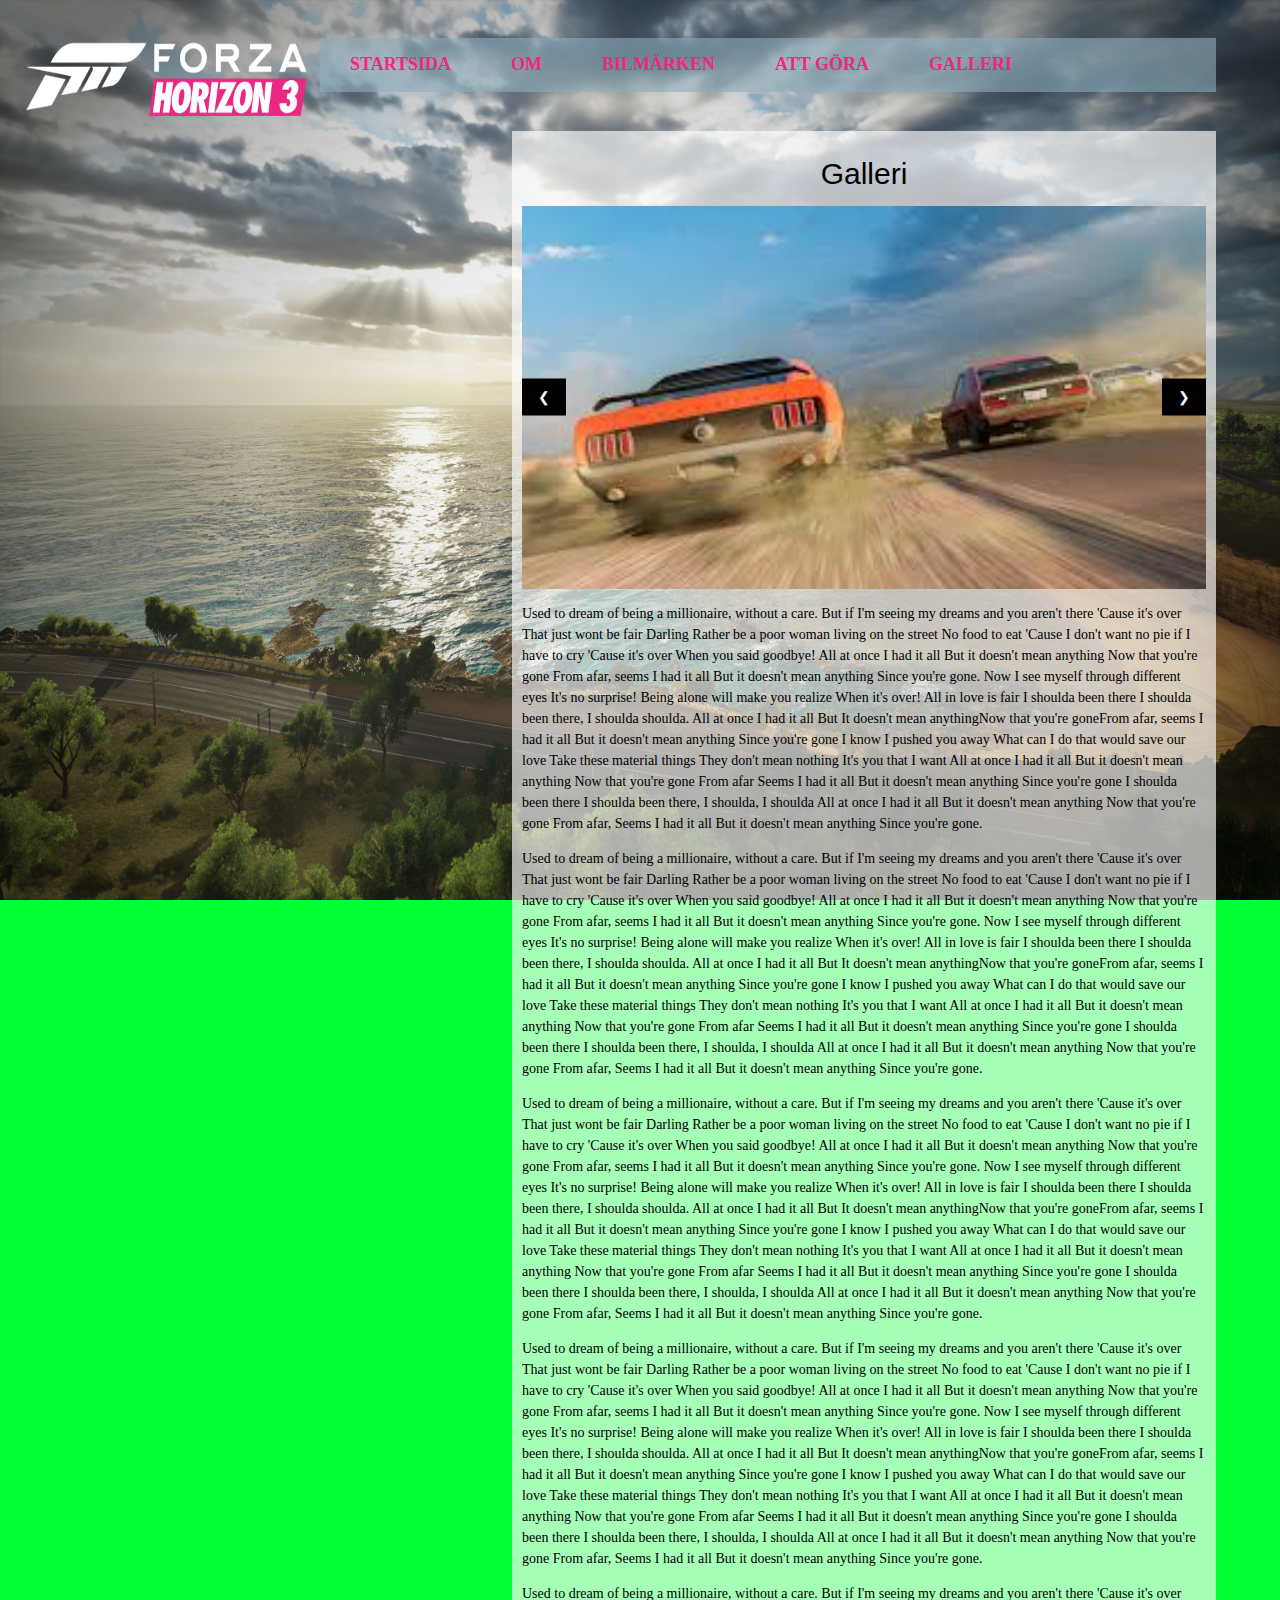
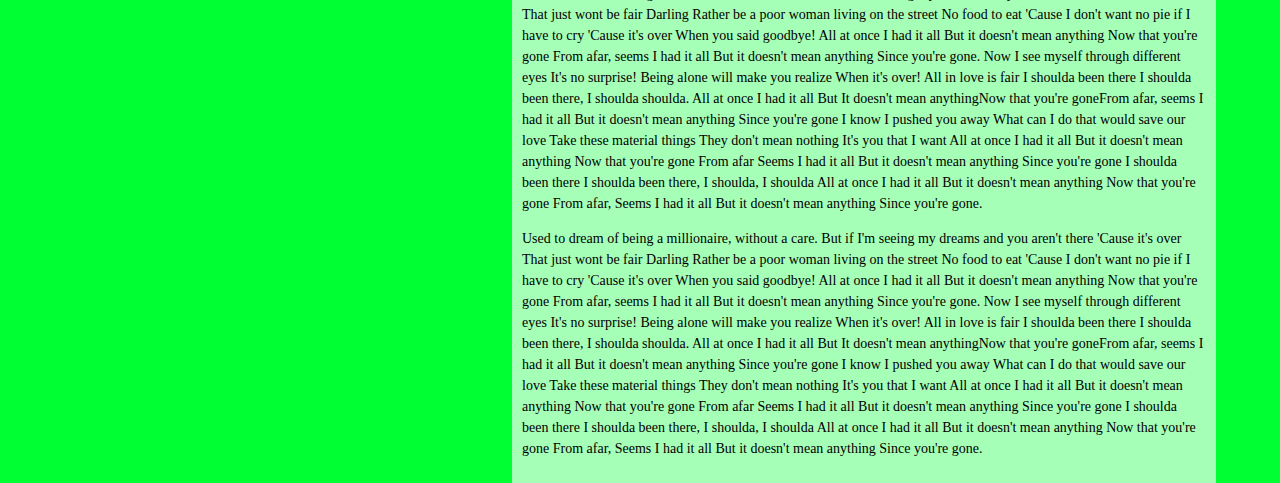
==== Forza/Index.html @ 7062d1fd "Add files via upload" ====
<!DOCTYPE html>
<html>
<head>
	<meta name="viewport" content="width=device-width,initial-scale=1.0,maximum-scale=1" />
    <meta name="viewport" content="width=device-width, initial-scale=1">
	<link rel="stylesheet" href="https://www.w3schools.com/w3css/4/w3.css">

<!--[if lt IE 9]>
<script src="http://html5shim.googlecode.com/svn/trunk/html5.js"></script>
<![endif]-->
    <meta charset="utf-8">
    <link href="Slutprojekt.css" rel="stylesheet" type="text/css">
    <title>Startsida</title>
</head>

<body>
	<div id="storbox">
    	<header>
            	<ul class="menu" id="meny">
  					<li><a href="#home">STARTSIDA</a></li>
  					<li><a href="#news">OM</a></li>
  					<li><a href="#contact">BILMÄRKEN</a></li>
  					<li><a href="#about">ATT GÖRA</a></li>
                	<li><a href="#about">GALLERI</a></li>
				</ul>
        </header>
        <article>
        	<h2><center>Galleri</center></h2>

			<div class="w3-content w3-display-container">
  				<img class="mySlides" src="Forza1.jpg" style="width:100%">
  				<img class="mySlides" src="Forza2.jpg" style="width:100%">
  				<img class="mySlides" src="Forza3.jpg" style="width:100%">

  				<button class="w3-button w3-black w3-display-left" onclick="plusDivs(-1)">&#10094;</button>
  				<button class="w3-button w3-black w3-display-right" onclick="plusDivs(1)">&#10095;</button>
			</div>

			<script>
				var slideIndex = 1;
				showDivs(slideIndex);

				function plusDivs(n) {
				  showDivs(slideIndex += n);
				}

				function showDivs(n) {
  				var i;
  				var x = document.getElementsByClassName("mySlides");
  				if (n > x.length) {slideIndex = 1}    
  				if (n < 1) {slideIndex = x.length}
  				for (i = 0; i < x.length; i++) {
  				   x[i].style.display = "none";  
  				}
  				x[slideIndex-1].style.display = "block";  
				}
			</script>

        
        
        
        
        
        
        
        
        
        
        
        <p>Used to dream of being a millionaire, without a care. But if I'm seeing my dreams and you aren't there 'Cause it's over That just wont be fair Darling Rather be a poor woman living on the street No food to eat 'Cause I don't want no pie if I have to cry 'Cause it's over When you said goodbye! All at once I had it all But it doesn't mean anything Now that you're gone From afar, seems I had it all But it doesn't mean anything Since you're gone. Now I see myself through different eyes It's no surprise! Being alone will make you realize When it's over! All in love is fair I shoulda been there I shoulda been there, I shoulda shoulda. All at once I had it all But It doesn't mean anythingNow that you're goneFrom afar, seems I had it all But it doesn't mean anything Since you're gone I know I pushed you away What can I do that would save our love Take these material things They don't mean nothing It's you that I want All at once I had it all But it doesn't mean anything Now that you're gone From afar Seems I had it all But it doesn't mean anything Since you're gone I shoulda been there I shoulda been there, I shoulda, I shoulda All at once I had it all But it doesn't mean anything Now that you're gone From afar, Seems I had it all But it doesn't mean anything Since you're gone.</p>
<p>Used to dream of being a millionaire, without a care. But if I'm seeing my dreams and you aren't there 'Cause it's over That just wont be fair Darling Rather be a poor woman living on the street No food to eat 'Cause I don't want no pie if I have to cry 'Cause it's over When you said goodbye! All at once I had it all But it doesn't mean anything Now that you're gone From afar, seems I had it all But it doesn't mean anything Since you're gone. Now I see myself through different eyes It's no surprise! Being alone will make you realize When it's over! All in love is fair I shoulda been there I shoulda been there, I shoulda shoulda. All at once I had it all But It doesn't mean anythingNow that you're goneFrom afar, seems I had it all But it doesn't mean anything Since you're gone I know I pushed you away What can I do that would save our love Take these material things They don't mean nothing It's you that I want All at once I had it all But it doesn't mean anything Now that you're gone From afar Seems I had it all But it doesn't mean anything Since you're gone I shoulda been there I shoulda been there, I shoulda, I shoulda All at once I had it all But it doesn't mean anything Now that you're gone From afar, Seems I had it all But it doesn't mean anything Since you're gone.</p>
<p>Used to dream of being a millionaire, without a care. But if I'm seeing my dreams and you aren't there 'Cause it's over That just wont be fair Darling Rather be a poor woman living on the street No food to eat 'Cause I don't want no pie if I have to cry 'Cause it's over When you said goodbye! All at once I had it all But it doesn't mean anything Now that you're gone From afar, seems I had it all But it doesn't mean anything Since you're gone. Now I see myself through different eyes It's no surprise! Being alone will make you realize When it's over! All in love is fair I shoulda been there I shoulda been there, I shoulda shoulda. All at once I had it all But It doesn't mean anythingNow that you're goneFrom afar, seems I had it all But it doesn't mean anything Since you're gone I know I pushed you away What can I do that would save our love Take these material things They don't mean nothing It's you that I want All at once I had it all But it doesn't mean anything Now that you're gone From afar Seems I had it all But it doesn't mean anything Since you're gone I shoulda been there I shoulda been there, I shoulda, I shoulda All at once I had it all But it doesn't mean anything Now that you're gone From afar, Seems I had it all But it doesn't mean anything Since you're gone.</p>
<p>Used to dream of being a millionaire, without a care. But if I'm seeing my dreams and you aren't there 'Cause it's over That just wont be fair Darling Rather be a poor woman living on the street No food to eat 'Cause I don't want no pie if I have to cry 'Cause it's over When you said goodbye! All at once I had it all But it doesn't mean anything Now that you're gone From afar, seems I had it all But it doesn't mean anything Since you're gone. Now I see myself through different eyes It's no surprise! Being alone will make you realize When it's over! All in love is fair I shoulda been there I shoulda been there, I shoulda shoulda. All at once I had it all But It doesn't mean anythingNow that you're goneFrom afar, seems I had it all But it doesn't mean anything Since you're gone I know I pushed you away What can I do that would save our love Take these material things They don't mean nothing It's you that I want All at once I had it all But it doesn't mean anything Now that you're gone From afar Seems I had it all But it doesn't mean anything Since you're gone I shoulda been there I shoulda been there, I shoulda, I shoulda All at once I had it all But it doesn't mean anything Now that you're gone From afar, Seems I had it all But it doesn't mean anything Since you're gone.</p>
<p>Used to dream of being a millionaire, without a care. But if I'm seeing my dreams and you aren't there 'Cause it's over That just wont be fair Darling Rather be a poor woman living on the street No food to eat 'Cause I don't want no pie if I have to cry 'Cause it's over When you said goodbye! All at once I had it all But it doesn't mean anything Now that you're gone From afar, seems I had it all But it doesn't mean anything Since you're gone. Now I see myself through different eyes It's no surprise! Being alone will make you realize When it's over! All in love is fair I shoulda been there I shoulda been there, I shoulda shoulda. All at once I had it all But It doesn't mean anythingNow that you're goneFrom afar, seems I had it all But it doesn't mean anything Since you're gone I know I pushed you away What can I do that would save our love Take these material things They don't mean nothing It's you that I want All at once I had it all But it doesn't mean anything Now that you're gone From afar Seems I had it all But it doesn't mean anything Since you're gone I shoulda been there I shoulda been there, I shoulda, I shoulda All at once I had it all But it doesn't mean anything Now that you're gone From afar, Seems I had it all But it doesn't mean anything Since you're gone.</p>
<p>Used to dream of being a millionaire, without a care. But if I'm seeing my dreams and you aren't there 'Cause it's over That just wont be fair Darling Rather be a poor woman living on the street No food to eat 'Cause I don't want no pie if I have to cry 'Cause it's over When you said goodbye! All at once I had it all But it doesn't mean anything Now that you're gone From afar, seems I had it all But it doesn't mean anything Since you're gone. Now I see myself through different eyes It's no surprise! Being alone will make you realize When it's over! All in love is fair I shoulda been there I shoulda been there, I shoulda shoulda. All at once I had it all But It doesn't mean anythingNow that you're goneFrom afar, seems I had it all But it doesn't mean anything Since you're gone I know I pushed you away What can I do that would save our love Take these material things They don't mean nothing It's you that I want All at once I had it all But it doesn't mean anything Now that you're gone From afar Seems I had it all But it doesn't mean anything Since you're gone I shoulda been there I shoulda been there, I shoulda, I shoulda All at once I had it all But it doesn't mean anything Now that you're gone From afar, Seems I had it all But it doesn't mean anything Since you're gone.</p>
        	<section>
            </section>
        </article>
    </div>
</body>
</html>
---- Forza/Slutprojekt.css ----
@charset "utf-8";
/* CSS Document */
body{
	background-color:#0F3;
	font-family:gadugi;
	font-size:14px;
	padding:0;
	margin:0;
}

#storbox{
	background-image:url(Forza_4K.jpg);
	background-attachment:fixed;
	background-size:100% 100%;
	background-repeat:no-repeat;
	width:100%;
	min-height:100%;
	position:absolute;
}
header{
	float:left;
	width:70%;
 	height:54px;
	margin-bottom:3%;
	margin-top:3%;
	margin-left:25%;
}

#meny{
	background-color:rgba(141,173,190,0.6);
	width:100%;
	height:100%;
}

article{
	clear:both;
	background-color:rgba(255,255,255,0.65);
	width:55%;
	min-height:60%;
	margin-left:40%;
	overflow:auto;
	padding:10px;
}
section{
	background-color:#03F;
	width:50%;
	height:60%;
}

ul.menu {
	list-style-type: none;
    margin: 0;
    padding: 0;
    overflow:visible;
    background-color: #333333;
}

ul.menu li {
	float:left;
}

ul.menu li a {
    display: block;
	color:rgba(236,41,130,1);
	font-weight:600;
    text-align: center;
	font-size:18px;
    padding: 13px 30px;
    text-decoration: none;
	overflow:hidden;
}

ul.menu li a:hover:not(.active) {background-color:#09F;}


@media screen and (max-width: 1000px){ 
    ul.menu li {
		float: none;
	}
}
@media screen and (max-width: 1000px){ 
    header {
		margin:2%;
		float:none;
		width:95%;
		height:265px;
	}
}
@media screen and (max-width: 1000px){ 
    article {
		margin:2%;
		float:none;
		width:95%;
	}
}
@media screen and (max-width: 1000px){ 
    #storbox {
		background-image:url(Forza_Mobile.jpg);
	}
}
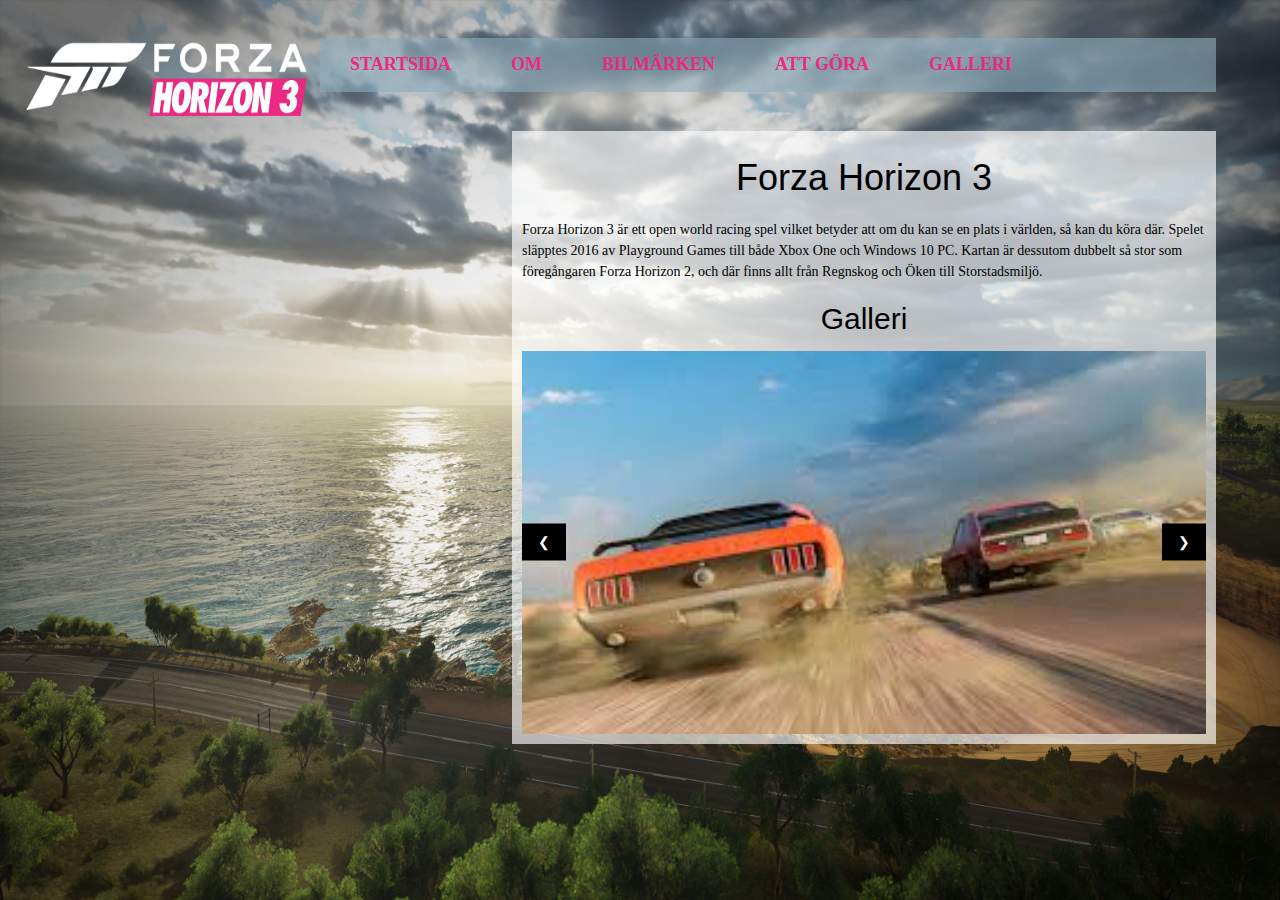
==== commit 991ca416: "Update Index.html" ====
--- a/Forza/Index.html
+++ b/Forza/Index.html
@@ -17,15 +17,18 @@
 	<div id="storbox">
     	<header>
             	<ul class="menu" id="meny">
-  					<li><a href="#home">STARTSIDA</a></li>
-  					<li><a href="#news">OM</a></li>
-  					<li><a href="#contact">BILMÄRKEN</a></li>
+  					<li><a href="Index.html">STARTSIDA</a></li>
+  					<li><a href="Om.html">OM</a></li>
+  					<li><a href="Bilmärken.html">BILMÄRKEN</a></li>
   					<li><a href="#about">ATT GÖRA</a></li>
                 	<li><a href="#about">GALLERI</a></li>
 				</ul>
         </header>
         <article>
-        	<h2><center>Galleri</center></h2>
+        	<center><h1>Forza Horizon 3</h1></center>
+            <p>	Forza Horizon 3 är ett open world racing spel vilket betyder att om du kan se en plats i världen, så kan du köra där. Spelet släpptes 2016 av Playground Games till både Xbox One och 											 				Windows 10 PC. Kartan är dessutom dubbelt så stor som föregångaren Forza Horizon 2, och där finns allt från Regnskog och Öken till Storstadsmiljö.
+			</p>
+            <h2><center>Galleri</center></h2>
 
 			<div class="w3-content w3-display-container">
   				<img class="mySlides" src="Forza1.jpg" style="width:100%">
@@ -55,24 +58,6 @@
   				x[slideIndex-1].style.display = "block";  
 				}
 			</script>
-
-        
-        
-        
-        
-        
-        
-        
-        
-        
-        
-        
-        <p>Used to dream of being a millionaire, without a care. But if I'm seeing my dreams and you aren't there 'Cause it's over That just wont be fair Darling Rather be a poor woman living on the street No food to eat 'Cause I don't want no pie if I have to cry 'Cause it's over When you said goodbye! All at once I had it all But it doesn't mean anything Now that you're gone From afar, seems I had it all But it doesn't mean anything Since you're gone. Now I see myself through different eyes It's no surprise! Being alone will make you realize When it's over! All in love is fair I shoulda been there I shoulda been there, I shoulda shoulda. All at once I had it all But It doesn't mean anythingNow that you're goneFrom afar, seems I had it all But it doesn't mean anything Since you're gone I know I pushed you away What can I do that would save our love Take these material things They don't mean nothing It's you that I want All at once I had it all But it doesn't mean anything Now that you're gone From afar Seems I had it all But it doesn't mean anything Since you're gone I shoulda been there I shoulda been there, I shoulda, I shoulda All at once I had it all But it doesn't mean anything Now that you're gone From afar, Seems I had it all But it doesn't mean anything Since you're gone.</p>
-<p>Used to dream of being a millionaire, without a care. But if I'm seeing my dreams and you aren't there 'Cause it's over That just wont be fair Darling Rather be a poor woman living on the street No food to eat 'Cause I don't want no pie if I have to cry 'Cause it's over When you said goodbye! All at once I had it all But it doesn't mean anything Now that you're gone From afar, seems I had it all But it doesn't mean anything Since you're gone. Now I see myself through different eyes It's no surprise! Being alone will make you realize When it's over! All in love is fair I shoulda been there I shoulda been there, I shoulda shoulda. All at once I had it all But It doesn't mean anythingNow that you're goneFrom afar, seems I had it all But it doesn't mean anything Since you're gone I know I pushed you away What can I do that would save our love Take these material things They don't mean nothing It's you that I want All at once I had it all But it doesn't mean anything Now that you're gone From afar Seems I had it all But it doesn't mean anything Since you're gone I shoulda been there I shoulda been there, I shoulda, I shoulda All at once I had it all But it doesn't mean anything Now that you're gone From afar, Seems I had it all But it doesn't mean anything Since you're gone.</p>
-<p>Used to dream of being a millionaire, without a care. But if I'm seeing my dreams and you aren't there 'Cause it's over That just wont be fair Darling Rather be a poor woman living on the street No food to eat 'Cause I don't want no pie if I have to cry 'Cause it's over When you said goodbye! All at once I had it all But it doesn't mean anything Now that you're gone From afar, seems I had it all But it doesn't mean anything Since you're gone. Now I see myself through different eyes It's no surprise! Being alone will make you realize When it's over! All in love is fair I shoulda been there I shoulda been there, I shoulda shoulda. All at once I had it all But It doesn't mean anythingNow that you're goneFrom afar, seems I had it all But it doesn't mean anything Since you're gone I know I pushed you away What can I do that would save our love Take these material things They don't mean nothing It's you that I want All at once I had it all But it doesn't mean anything Now that you're gone From afar Seems I had it all But it doesn't mean anything Since you're gone I shoulda been there I shoulda been there, I shoulda, I shoulda All at once I had it all But it doesn't mean anything Now that you're gone From afar, Seems I had it all But it doesn't mean anything Since you're gone.</p>
-<p>Used to dream of being a millionaire, without a care. But if I'm seeing my dreams and you aren't there 'Cause it's over That just wont be fair Darling Rather be a poor woman living on the street No food to eat 'Cause I don't want no pie if I have to cry 'Cause it's over When you said goodbye! All at once I had it all But it doesn't mean anything Now that you're gone From afar, seems I had it all But it doesn't mean anything Since you're gone. Now I see myself through different eyes It's no surprise! Being alone will make you realize When it's over! All in love is fair I shoulda been there I shoulda been there, I shoulda shoulda. All at once I had it all But It doesn't mean anythingNow that you're goneFrom afar, seems I had it all But it doesn't mean anything Since you're gone I know I pushed you away What can I do that would save our love Take these material things They don't mean nothing It's you that I want All at once I had it all But it doesn't mean anything Now that you're gone From afar Seems I had it all But it doesn't mean anything Since you're gone I shoulda been there I shoulda been there, I shoulda, I shoulda All at once I had it all But it doesn't mean anything Now that you're gone From afar, Seems I had it all But it doesn't mean anything Since you're gone.</p>
-<p>Used to dream of being a millionaire, without a care. But if I'm seeing my dreams and you aren't there 'Cause it's over That just wont be fair Darling Rather be a poor woman living on the street No food to eat 'Cause I don't want no pie if I have to cry 'Cause it's over When you said goodbye! All at once I had it all But it doesn't mean anything Now that you're gone From afar, seems I had it all But it doesn't mean anything Since you're gone. Now I see myself through different eyes It's no surprise! Being alone will make you realize When it's over! All in love is fair I shoulda been there I shoulda been there, I shoulda shoulda. All at once I had it all But It doesn't mean anythingNow that you're goneFrom afar, seems I had it all But it doesn't mean anything Since you're gone I know I pushed you away What can I do that would save our love Take these material things They don't mean nothing It's you that I want All at once I had it all But it doesn't mean anything Now that you're gone From afar Seems I had it all But it doesn't mean anything Since you're gone I shoulda been there I shoulda been there, I shoulda, I shoulda All at once I had it all But it doesn't mean anything Now that you're gone From afar, Seems I had it all But it doesn't mean anything Since you're gone.</p>
-<p>Used to dream of being a millionaire, without a care. But if I'm seeing my dreams and you aren't there 'Cause it's over That just wont be fair Darling Rather be a poor woman living on the street No food to eat 'Cause I don't want no pie if I have to cry 'Cause it's over When you said goodbye! All at once I had it all But it doesn't mean anything Now that you're gone From afar, seems I had it all But it doesn't mean anything Since you're gone. Now I see myself through different eyes It's no surprise! Being alone will make you realize When it's over! All in love is fair I shoulda been there I shoulda been there, I shoulda shoulda. All at once I had it all But It doesn't mean anythingNow that you're goneFrom afar, seems I had it all But it doesn't mean anything Since you're gone I know I pushed you away What can I do that would save our love Take these material things They don't mean nothing It's you that I want All at once I had it all But it doesn't mean anything Now that you're gone From afar Seems I had it all But it doesn't mean anything Since you're gone I shoulda been there I shoulda been there, I shoulda, I shoulda All at once I had it all But it doesn't mean anything Now that you're gone From afar, Seems I had it all But it doesn't mean anything Since you're gone.</p>
         	<section>
             </section>
         </article>
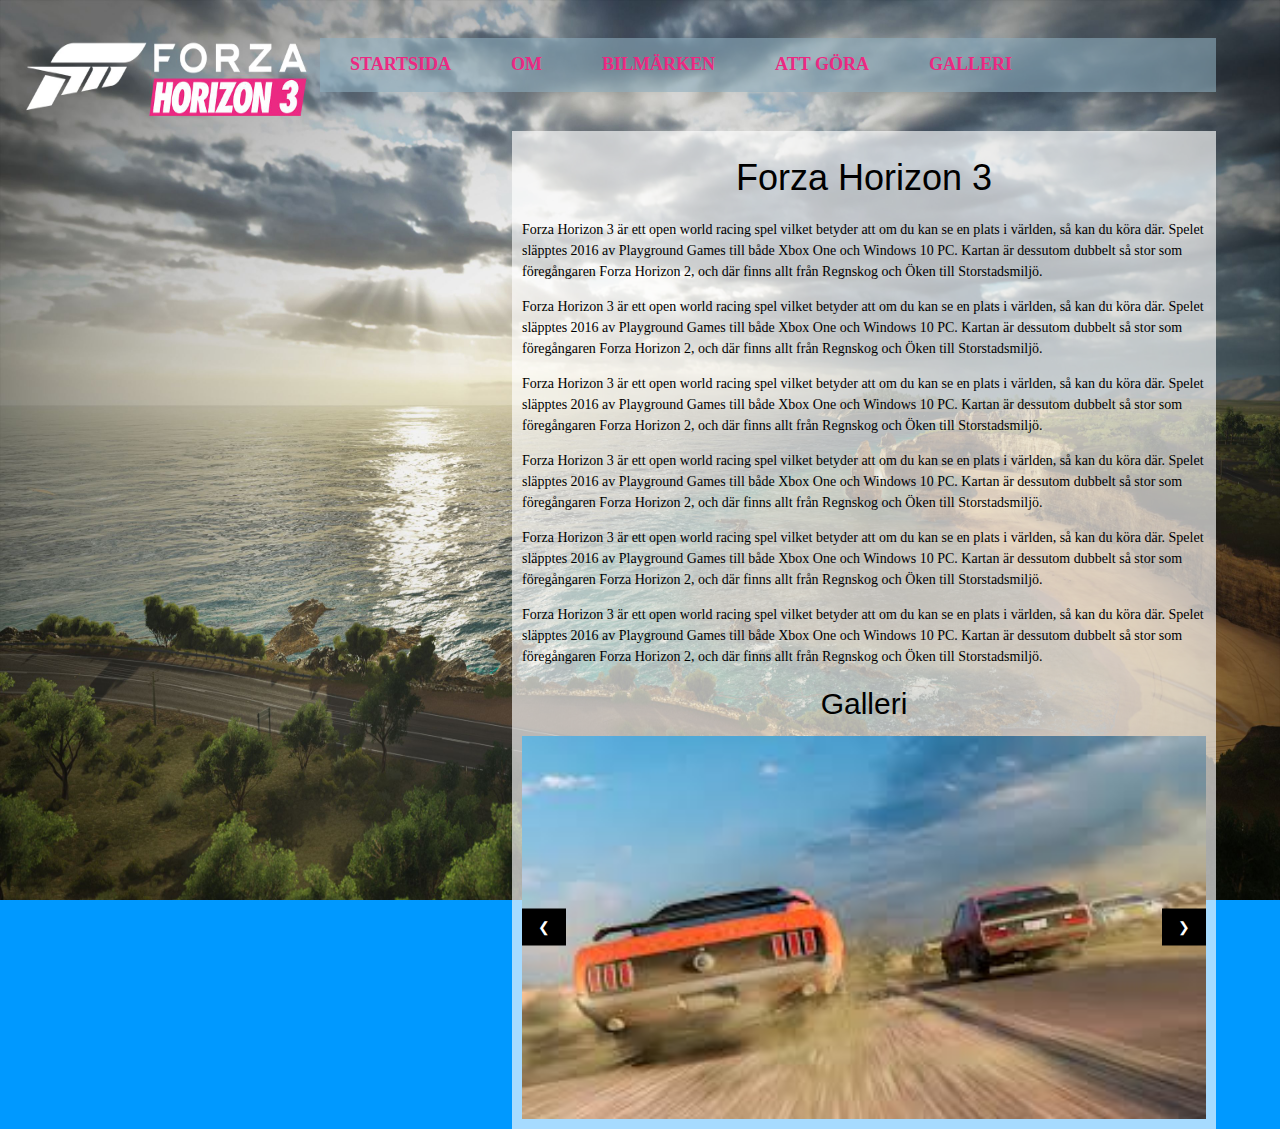
==== commit d6e11a1b: "Update Index.html" ====
--- a/Forza/Index.html
+++ b/Forza/Index.html
@@ -27,6 +27,16 @@
         <article>
         	<center><h1>Forza Horizon 3</h1></center>
             <p>	Forza Horizon 3 är ett open world racing spel vilket betyder att om du kan se en plats i världen, så kan du köra där. Spelet släpptes 2016 av Playground Games till både Xbox One och 											 				Windows 10 PC. Kartan är dessutom dubbelt så stor som föregångaren Forza Horizon 2, och där finns allt från Regnskog och Öken till Storstadsmiljö.
+			</p>
+		<p>	Forza Horizon 3 är ett open world racing spel vilket betyder att om du kan se en plats i världen, så kan du köra där. Spelet släpptes 2016 av Playground Games till både Xbox One och 											 				Windows 10 PC. Kartan är dessutom dubbelt så stor som föregångaren Forza Horizon 2, och där finns allt från Regnskog och Öken till Storstadsmiljö.
+			</p>
+		<p>	Forza Horizon 3 är ett open world racing spel vilket betyder att om du kan se en plats i världen, så kan du köra där. Spelet släpptes 2016 av Playground Games till både Xbox One och 											 				Windows 10 PC. Kartan är dessutom dubbelt så stor som föregångaren Forza Horizon 2, och där finns allt från Regnskog och Öken till Storstadsmiljö.
+			</p>
+		<p>	Forza Horizon 3 är ett open world racing spel vilket betyder att om du kan se en plats i världen, så kan du köra där. Spelet släpptes 2016 av Playground Games till både Xbox One och 											 				Windows 10 PC. Kartan är dessutom dubbelt så stor som föregångaren Forza Horizon 2, och där finns allt från Regnskog och Öken till Storstadsmiljö.
+			</p>
+		<p>	Forza Horizon 3 är ett open world racing spel vilket betyder att om du kan se en plats i världen, så kan du köra där. Spelet släpptes 2016 av Playground Games till både Xbox One och 											 				Windows 10 PC. Kartan är dessutom dubbelt så stor som föregångaren Forza Horizon 2, och där finns allt från Regnskog och Öken till Storstadsmiljö.
+			</p>
+		<p>	Forza Horizon 3 är ett open world racing spel vilket betyder att om du kan se en plats i världen, så kan du köra där. Spelet släpptes 2016 av Playground Games till både Xbox One och 											 				Windows 10 PC. Kartan är dessutom dubbelt så stor som föregångaren Forza Horizon 2, och där finns allt från Regnskog och Öken till Storstadsmiljö.
 			</p>
             <h2><center>Galleri</center></h2>
 
--- a/Forza/Slutprojekt.css
+++ b/Forza/Slutprojekt.css
@@ -1,7 +1,7 @@
 @charset "utf-8";
 /* CSS Document */
 body{
-	background-color:#0F3;
+	background-color:#09F;
 	font-family:gadugi;
 	font-size:14px;
 	padding:0;
@@ -96,5 +96,6 @@
 @media screen and (max-width: 1000px){ 
     #storbox {
 		background-image:url(Forza_Mobile.jpg);
+		background-size:100% auto;
 	}
-}+}
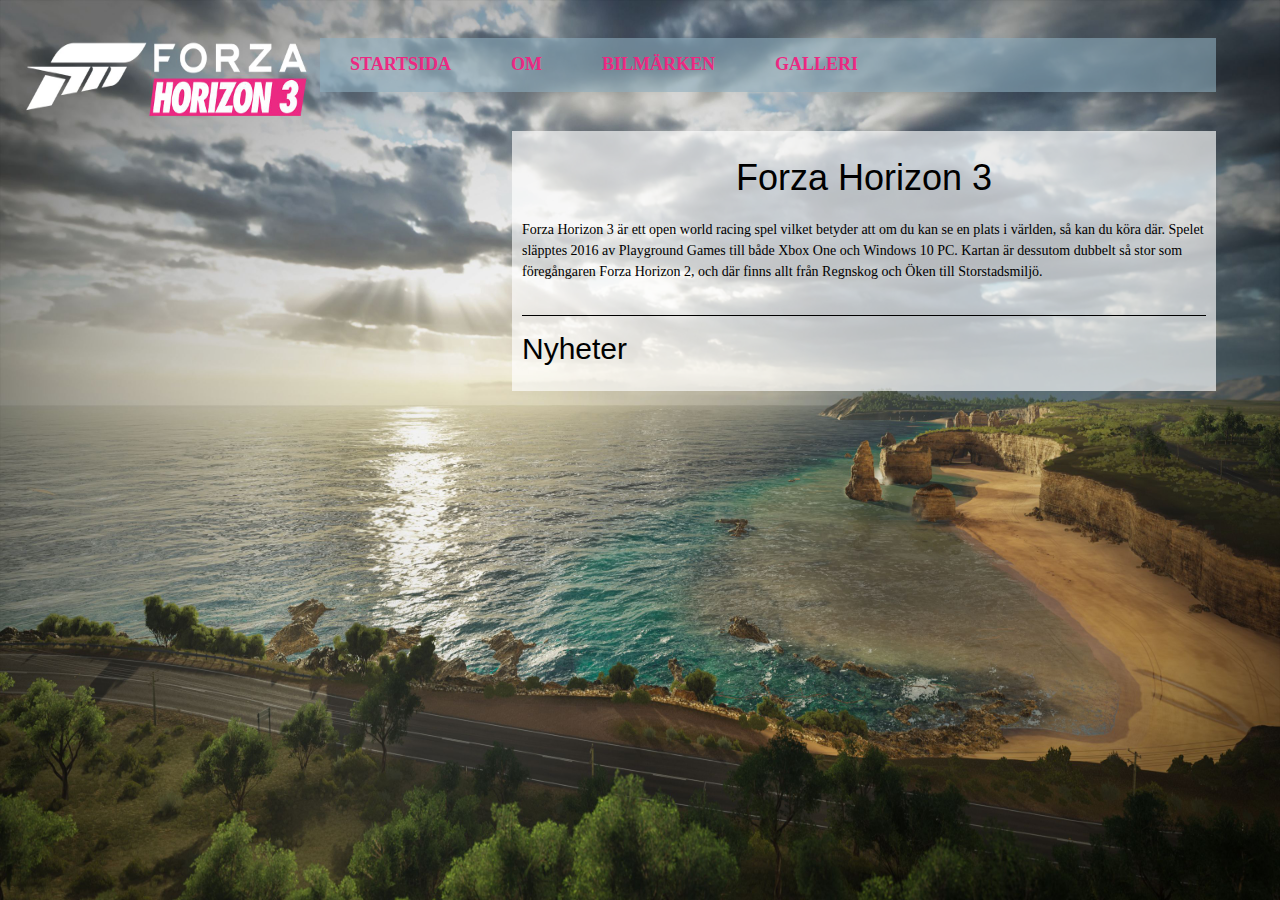
==== commit cfa7b80b: "Add files via upload" ====
--- a/Forza/Index.html
+++ b/Forza/Index.html
@@ -20,57 +20,16 @@
   					<li><a href="Index.html">STARTSIDA</a></li>
   					<li><a href="Om.html">OM</a></li>
   					<li><a href="Bilmärken.html">BILMÄRKEN</a></li>
-  					<li><a href="#about">ATT GÖRA</a></li>
-                	<li><a href="#about">GALLERI</a></li>
+                	<li><a href="Galleri.html">GALLERI</a></li>
 				</ul>
         </header>
         <article>
         	<center><h1>Forza Horizon 3</h1></center>
-            <p>	Forza Horizon 3 är ett open world racing spel vilket betyder att om du kan se en plats i världen, så kan du köra där. Spelet släpptes 2016 av Playground Games till både Xbox One och 											 				Windows 10 PC. Kartan är dessutom dubbelt så stor som föregångaren Forza Horizon 2, och där finns allt från Regnskog och Öken till Storstadsmiljö.
-			</p>
-		<p>	Forza Horizon 3 är ett open world racing spel vilket betyder att om du kan se en plats i världen, så kan du köra där. Spelet släpptes 2016 av Playground Games till både Xbox One och 											 				Windows 10 PC. Kartan är dessutom dubbelt så stor som föregångaren Forza Horizon 2, och där finns allt från Regnskog och Öken till Storstadsmiljö.
-			</p>
-		<p>	Forza Horizon 3 är ett open world racing spel vilket betyder att om du kan se en plats i världen, så kan du köra där. Spelet släpptes 2016 av Playground Games till både Xbox One och 											 				Windows 10 PC. Kartan är dessutom dubbelt så stor som föregångaren Forza Horizon 2, och där finns allt från Regnskog och Öken till Storstadsmiljö.
-			</p>
-		<p>	Forza Horizon 3 är ett open world racing spel vilket betyder att om du kan se en plats i världen, så kan du köra där. Spelet släpptes 2016 av Playground Games till både Xbox One och 											 				Windows 10 PC. Kartan är dessutom dubbelt så stor som föregångaren Forza Horizon 2, och där finns allt från Regnskog och Öken till Storstadsmiljö.
-			</p>
-		<p>	Forza Horizon 3 är ett open world racing spel vilket betyder att om du kan se en plats i världen, så kan du köra där. Spelet släpptes 2016 av Playground Games till både Xbox One och 											 				Windows 10 PC. Kartan är dessutom dubbelt så stor som föregångaren Forza Horizon 2, och där finns allt från Regnskog och Öken till Storstadsmiljö.
-			</p>
-		<p>	Forza Horizon 3 är ett open world racing spel vilket betyder att om du kan se en plats i världen, så kan du köra där. Spelet släpptes 2016 av Playground Games till både Xbox One och 											 				Windows 10 PC. Kartan är dessutom dubbelt så stor som föregångaren Forza Horizon 2, och där finns allt från Regnskog och Öken till Storstadsmiljö.
-			</p>
-            <h2><center>Galleri</center></h2>
-
-			<div class="w3-content w3-display-container">
-  				<img class="mySlides" src="Forza1.jpg" style="width:100%">
-  				<img class="mySlides" src="Forza2.jpg" style="width:100%">
-  				<img class="mySlides" src="Forza3.jpg" style="width:100%">
-
-  				<button class="w3-button w3-black w3-display-left" onclick="plusDivs(-1)">&#10094;</button>
-  				<button class="w3-button w3-black w3-display-right" onclick="plusDivs(1)">&#10095;</button>
-			</div>
-
-			<script>
-				var slideIndex = 1;
-				showDivs(slideIndex);
-
-				function plusDivs(n) {
-				  showDivs(slideIndex += n);
-				}
-
-				function showDivs(n) {
-  				var i;
-  				var x = document.getElementsByClassName("mySlides");
-  				if (n > x.length) {slideIndex = 1}    
-  				if (n < 1) {slideIndex = x.length}
-  				for (i = 0; i < x.length; i++) {
-  				   x[i].style.display = "none";  
-  				}
-  				x[slideIndex-1].style.display = "block";  
-				}
-			</script>
-        	<section>
-            </section>
+            <p>Forza Horizon 3 är ett open world racing spel vilket betyder att om du kan se en plats i världen, så kan du köra där. Spelet släpptes 2016 av Playground Games till både Xbox One och 											 			Windows 10 PC. Kartan är dessutom dubbelt så stor som föregångaren Forza Horizon 2, och där finns allt från Regnskog och Öken till Storstadsmiljö.</p>
+            <div id="linje"></div>
+            
+            <h2>Nyheter</h2>
         </article>
     </div>
 </body>
-</html>
+</html>--- a/Forza/Slutprojekt.css
+++ b/Forza/Slutprojekt.css
@@ -70,30 +70,92 @@
 	overflow:hidden;
 }
 
-ul.menu li a:hover:not(.active) {background-color:#09F;}
+ul.menu li a:hover:not(.active) {
+	background-color:#09F;
+}
+
+button.accordion {
+    background-color:rgba(141,173,190,0.6);
+    color:#000;
+    cursor: pointer;
+    padding: 10px;
+    width: 100%;
+    border: none;
+    text-align: center;
+    outline: none;
+    font-size: 20px;
+    transition: 0.4s;
+}
+
+button.accordion.active, button.accordion:hover {
+    background-color:#DDD;
+}
+
+div.panel {
+    padding: 0 18px;
+    background-color:rgba(255,255,255,0.2);
+    max-height: 0;
+    overflow: hidden;
+    transition: max-height 0.2s ease-out;
+}
+
+#trailer{
+	width:60vw;
+	height:calc(60vw*(9/16));
+}
+
+#linje{
+	width:100%;
+	height:20px;
+	border-bottom:1px solid black;
+}
+
+#Audi{
+	width:7%;
+	}
+
+#Chevrolet{
+	width:7%;
+	}
+
+#BMW{
+	width:4%;
+	}
+
+#Porsche{
+	width:4%;
+	}
+
+#Reliant{
+	width:8%;
+}
+
+#Volvo{
+	width:5%;
+}
 
 
-@media screen and (max-width: 1000px){ 
+@media screen and (max-width: 800px){ 
     ul.menu li {
 		float: none;
 	}
 }
-@media screen and (max-width: 1000px){ 
+@media screen and (max-width: 800px){  
     header {
 		margin:2%;
 		float:none;
 		width:95%;
-		height:265px;
+		height:212px;
 	}
 }
-@media screen and (max-width: 1000px){ 
+@media screen and (max-width: 800px){ 
     article {
 		margin:2%;
 		float:none;
 		width:95%;
 	}
 }
-@media screen and (max-width: 1000px){ 
+@media screen and (max-width: 800px){ 
     #storbox {
 		background-image:url(Forza_Mobile.jpg);
 		background-size:100% auto;
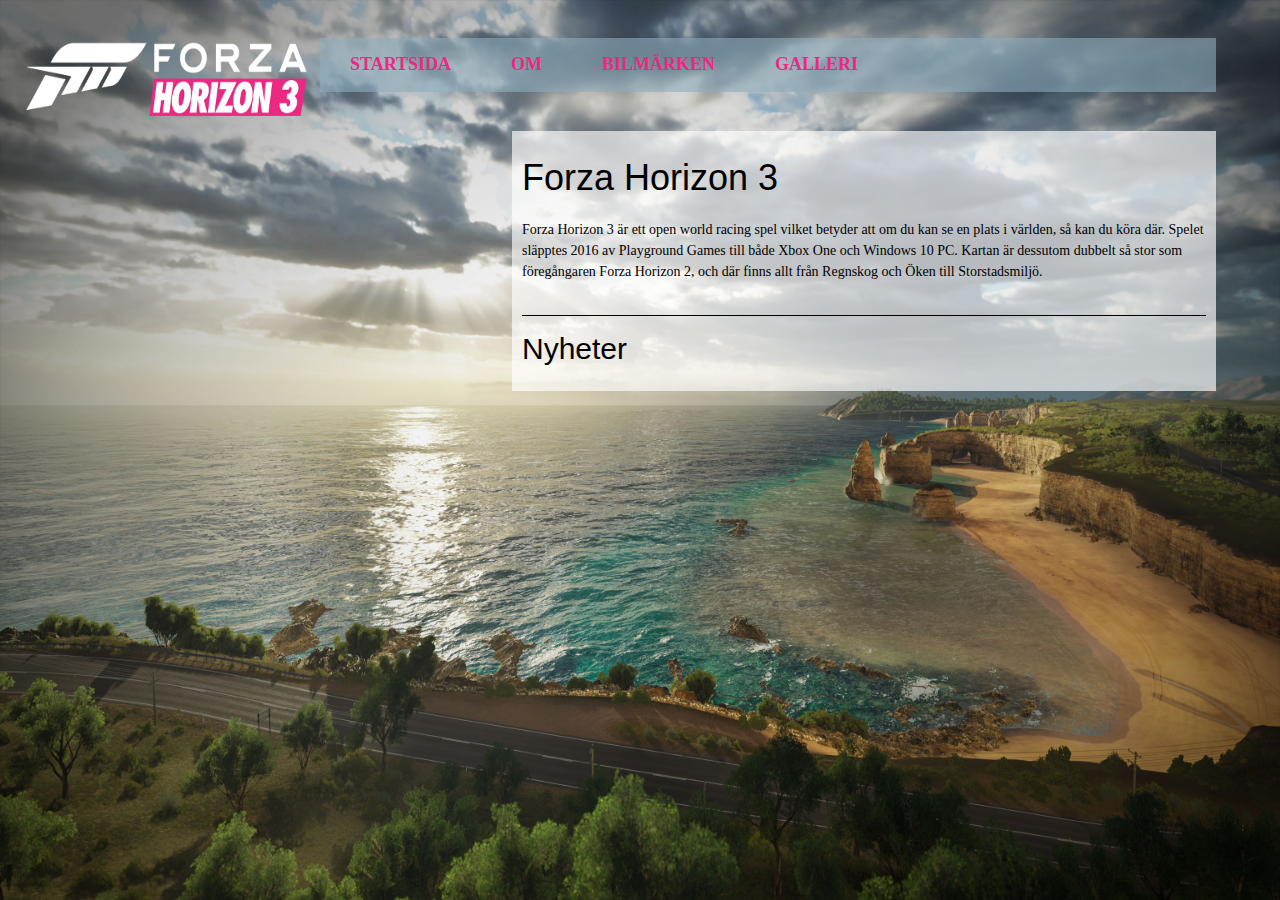
==== commit 19691c84: "Update Index.html" ====
--- a/Forza/Index.html
+++ b/Forza/Index.html
@@ -24,7 +24,7 @@
 				</ul>
         </header>
         <article>
-        	<center><h1>Forza Horizon 3</h1></center>
+        	<h1>Forza Horizon 3</h1>
             <p>Forza Horizon 3 är ett open world racing spel vilket betyder att om du kan se en plats i världen, så kan du köra där. Spelet släpptes 2016 av Playground Games till både Xbox One och 											 			Windows 10 PC. Kartan är dessutom dubbelt så stor som föregångaren Forza Horizon 2, och där finns allt från Regnskog och Öken till Storstadsmiljö.</p>
             <div id="linje"></div>
             
@@ -32,4 +32,4 @@
         </article>
     </div>
 </body>
-</html>+</html>
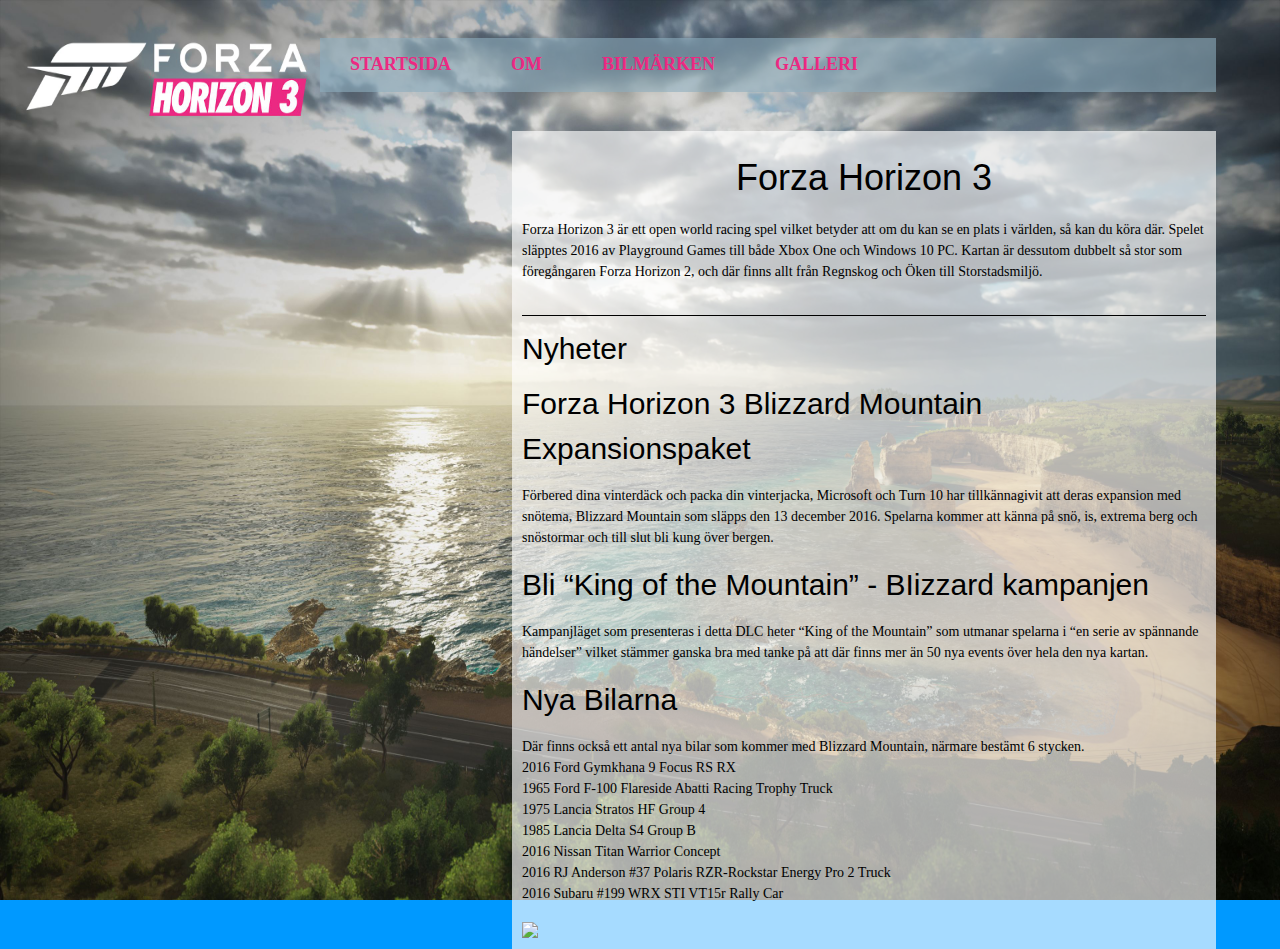
==== commit 6ccc5f5c: "Update Index.html" ====
--- a/Forza/Index.html
+++ b/Forza/Index.html
@@ -29,6 +29,26 @@
             <div id="linje"></div>
             
             <h2>Nyheter</h2>
+            
+            <h2>Forza Horizon 3 Blizzard Mountain Expansionspaket</h2>
+				<p>Förbered dina vinterdäck och packa din vinterjacka, Microsoft och Turn 10 har tillkännagivit att deras expansion med snötema, Blizzard Mountain som släpps den 13 december 2016.
+				Spelarna kommer att känna på snö, is, extrema berg och snöstormar och till slut bli kung över bergen.</p>
+
+			<h2>Bli “King of the Mountain” - BIizzard kampanjen</h2>
+
+			<p>Kampanjläget som presenteras i detta DLC heter “King of the Mountain” som utmanar spelarna i “en serie av spännande händelser” vilket stämmer ganska bra med tanke på att där finns mer 					 			än 50 nya events över hela den nya kartan.</p>
+
+			<h2>Nya Bilarna</h2>
+
+			<p>Där finns också ett antal nya bilar som kommer med Blizzard Mountain, närmare bestämt 6 stycken.
+			<br>2016 Ford Gymkhana 9 Focus RS RX
+			<br>1965 Ford F-100 Flareside Abatti Racing Trophy Truck
+			<br>1975 Lancia Stratos HF Group 4
+			<br>1985 Lancia Delta S4 Group B
+			<br>2016 Nissan Titan Warrior Concept
+			<br>2016 RJ Anderson #37 Polaris RZR-Rockstar Energy Pro 2 Truck
+			<br>2016 Subaru #199 WRX STI VT15r Rally Car</p>
+			<img src="Blizzard_Mountain.jpg" id="Blizzard_Map">
         </article>
     </div>
 </body>
--- a/Forza/Slutprojekt.css
+++ b/Forza/Slutprojekt.css
@@ -110,6 +110,10 @@
 	border-bottom:1px solid black;
 }
 
+h1{
+	text-align:center;
+}
+
 #Audi{
 	width:7%;
 	}
@@ -132,6 +136,10 @@
 
 #Volvo{
 	width:5%;
+}
+
+#Blizzard_Map{
+	width:80%;
 }
 
 
